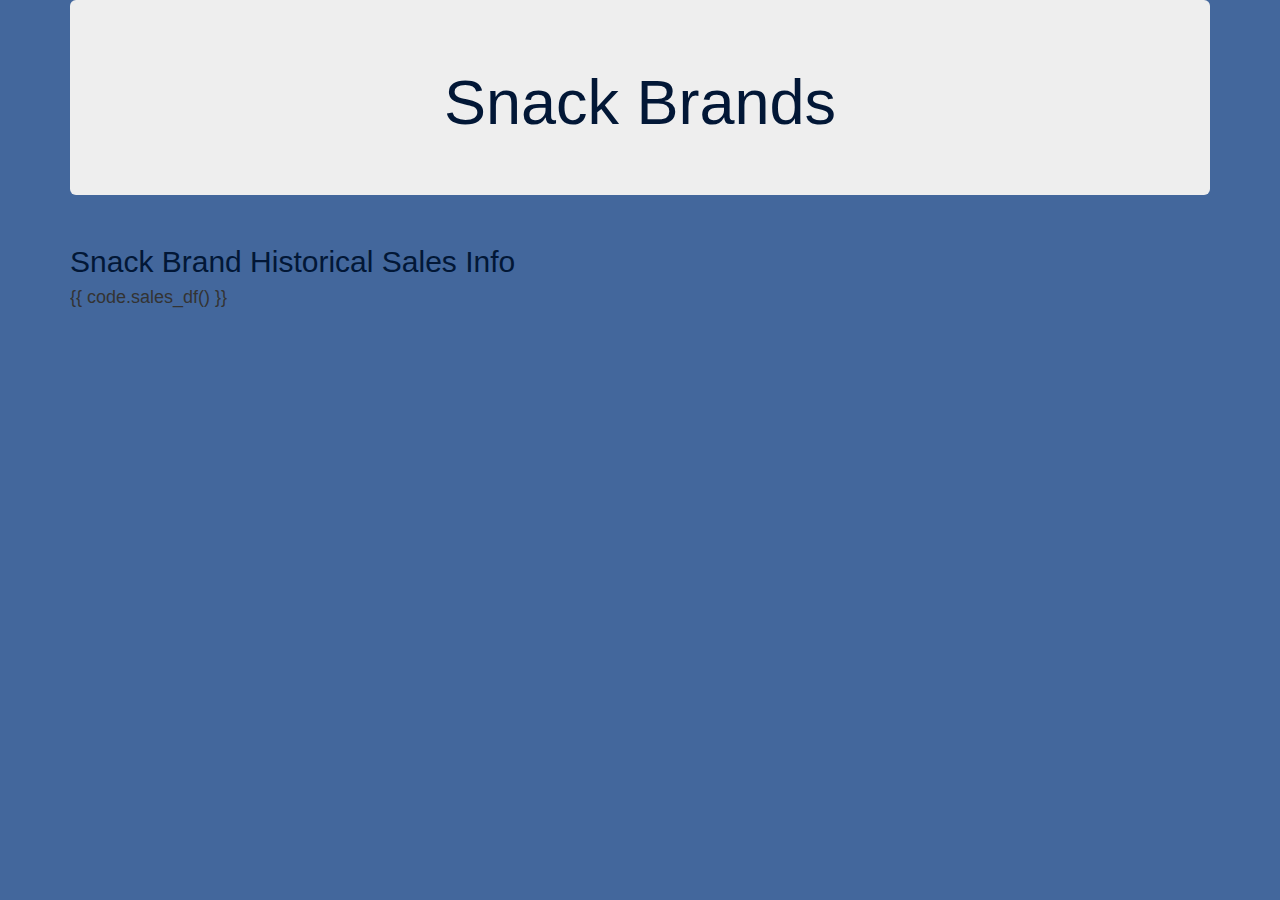
==== Dashboard/templates/index.html @ 35b8e777 "adding dashboard files" ====
<!DOCTYPE html>
<html lang="en">
    <head>
        <meta charset="UTF-8">
        <meta http-equiv="X-UA-Compatible" content="IE=edge">
        <meta name="viewport" content="width=device-width, initial-scale=1.0">
        <title>Snack Brands</title>
        <link
        rel="stylesheet"
        href="https://maxcdn.bootstrapcdn.com/bootstrap/3.3.7/css/bootstrap.min.css"
        />
    </head>
    <body style="background-color:#43679C">
        <div class="container" style = "background-color: #43679C">
          <!-- Add Jumbotron to Header -->
          <div class="jumbotron text-center">
            <h1 style = "color:#021736"> Snack Brands</h1>
          </div>
          <!-- Add section for data -->
          <div class="row" id="code" style = "background-color: #43679C">
            <div class="col-md-12">
              <div class="media">
                <div class="media-body">
                  <h2 style = "color:#021736">Snack Brand Historical Sales Info</h2>
                  <h4 class="media-heading">{{ code.sales_df() }}</h4>
                </div>
              </div>
            </div>
          </div>
        
</body>
</html>
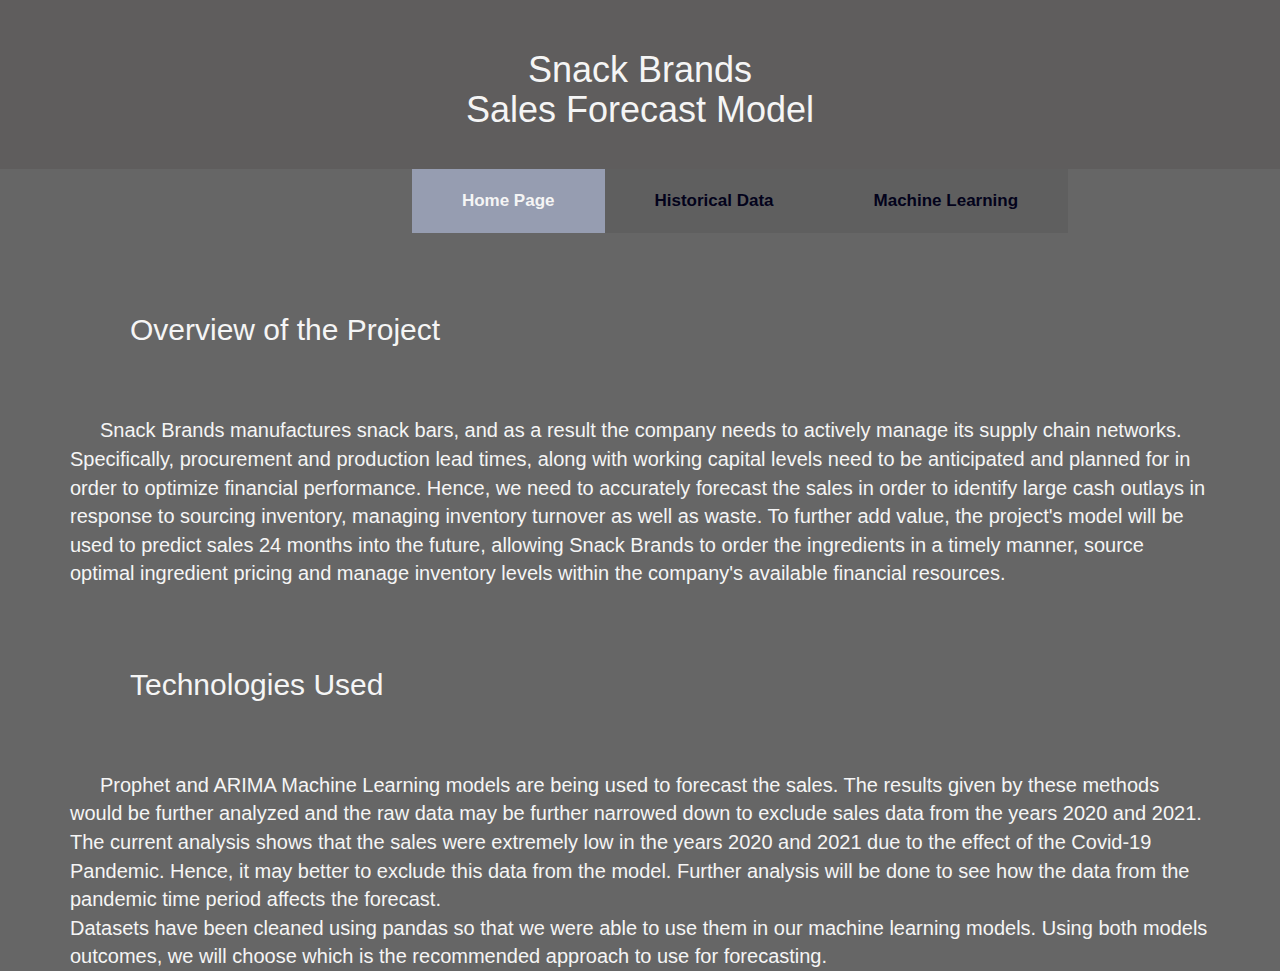
==== commit e850a24f: "adding dashboard updates" ====
--- a/Dashboard/templates/index.html
+++ b/Dashboard/templates/index.html
@@ -1,32 +1,47 @@
 <!DOCTYPE html>
 <html lang="en">
-    <head>
-        <meta charset="UTF-8">
-        <meta http-equiv="X-UA-Compatible" content="IE=edge">
-        <meta name="viewport" content="width=device-width, initial-scale=1.0">
-        <title>Snack Brands</title>
-        <link
-        rel="stylesheet"
-        href="https://maxcdn.bootstrapcdn.com/bootstrap/3.3.7/css/bootstrap.min.css"
-        />
-    </head>
-    <body style="background-color:#43679C">
-        <div class="container" style = "background-color: #43679C">
-          <!-- Add Jumbotron to Header -->
-          <div class="jumbotron text-center">
-            <h1 style = "color:#021736"> Snack Brands</h1>
-          </div>
-          <!-- Add section for data -->
-          <div class="row" id="code" style = "background-color: #43679C">
-            <div class="col-md-12">
-              <div class="media">
-                <div class="media-body">
-                  <h2 style = "color:#021736">Snack Brand Historical Sales Info</h2>
-                  <h4 class="media-heading">{{ code.sales_df() }}</h4>
-                </div>
-              </div>
-            </div>
-          </div>
-        
+
+<head>
+  <meta charset="UTF-8">
+  <meta name="viewport" content="width=device-width, initial-scale=1.0">
+  <meta http-equiv="X-UA-Compatible" content="ie=edge">
+  <title>Snack Brands</title>
+  <link rel="stylesheet" href="https://maxcdn.bootstrapcdn.com/bootstrap/3.3.7/css/bootstrap.min.css">
+  <link rel="stylesheet" href="static/style.css">
+</head>
+
+<body>
+  <header>
+    <h1> 
+      <i class='bx bxl-python'></i>
+      Snack Brands
+      <br> Sales Forecast Model </h1>
+  </header>
+  <div class="row">
+    <div class="topnav" style="padding-left:200px">
+    <div class="col-md-12 text-center">
+      <a class = "active" href="index.html" width="300"><b>Home Page</b> 
+        <a href="historical.html"  style="color:rgb(3, 3, 27);"><b>Historical Data</b>
+        <a  href="predictive.html" style="color:rgb(3, 3, 27);"> <b>Machine Learning </b>
+        <!-- <a  href="livedemo.html"  style="color:rgb(3, 3, 27);"><b> Live Demo </b>
+        <a  href="recommendations.html" style="color:rgb(3, 3, 27);"> <b> Recommendations </b>
+        <a  href="contactus.html"  style="color:rgb(3, 3, 27);"><b> Contact us </b> -->
+        </a>
+  </div>
+  </div>
+</div>
+
+<div class= "container">
+  <h2>Overview of the Project</h2>
+  <p1 class="center" >Snack Brands manufactures snack bars, and as a result the company needs to actively manage its supply chain networks. Specifically, procurement and production lead times, along with working capital levels need to be anticipated and planned for in order to optimize financial performance. Hence, we need to accurately forecast the sales in order to identify large cash outlays in response to sourcing inventory, managing inventory turnover as well as waste. To further add value, the project's model will be used to predict sales 24 months into the future, allowing Snack Brands to order the ingredients in a timely manner, source optimal ingredient pricing and manage inventory levels within the company's available financial resources.
+  </p1>
+  <h2>Technologies Used </h2>
+  <p1>Prophet and ARIMA Machine Learning models are being used to forecast the sales. The results given by these methods would be further analyzed and the raw data may be further narrowed down to exclude sales data from the years 2020 and 2021. The current analysis shows that the sales were extremely low in the years 2020 and 2021 due to the effect of the Covid-19 Pandemic. Hence, it may better to exclude this data from the model. Further analysis will be done to see how the data from the pandemic time period affects the forecast.
+    <br>
+    Datasets have been cleaned using pandas so that we were able to use them in our machine learning models. Using both models outcomes, we will choose which is the recommended approach to use for forecasting. 
+    </p1>
+</section>
+</div>  
 </body>
-</html>+
+</html>
--- a/Dashboard/templates/static/style.css
+++ b/Dashboard/templates/static/style.css
@@ -0,0 +1,114 @@
+body {
+    background-color: #666;
+  }
+  header {
+    background-color: rgba(94, 92, 92, 0.89);
+    background-image: url("images/cards.jpg");
+    padding: 30px;
+    text-align: center;
+    font-size: 80px;
+    color: whitesmoke;
+  }
+  
+  /* Style the footer */
+  footer {
+    background-color: #777;
+    /* background-image: url("../images/card.jpg"); */
+    padding: 10px;
+    text-align: center;
+    color: white;
+  }
+  
+  .panel > .panel-heading {
+    background-image: none;
+    /* background-color: hsla(260, 5%, 12%, 0.925); */
+    color: #1f1e1e;
+  }
+  
+  h2 {
+    padding: 60px;
+    color:whitesmoke;
+  }
+  
+  img {
+    word-wrap: break-word;
+  }
+  .topnav a {
+    float: center;
+    color: #f2f2f2;
+    text-align: center;
+    padding: 14px 16px;
+    text-decoration: none;
+    font-size: 17px;
+  }
+  p {
+      color:whitesmoke;
+      /* background-color: rgb(153, 153, 142); */
+      padding: 18px 36px;
+    }
+  
+    p2 {
+      color:whitesmoke;
+      text-decoration: underline;
+      text-transform: capitalize;
+      text-indent: 50px;
+    }
+  
+    p1 {
+      color:whitesmoke;
+      font-style:normal;
+      font-size:20px;
+      padding-left:30px;
+    }
+    
+    article {
+      float: right;
+      padding: 30px;
+      width: 100%;
+      /* background-color: #f1f1f1; */
+      /* height: 300px; only for demonstration, should be removed */
+    }
+   
+    #myBtn {
+      display: none; /* Hidden by default */
+      position: fixed; /* Fixed/sticky position */
+      bottom: 20px; /* Place the button at the bottom of the page */
+      right: 30px; /* Place the button 30px from the right */
+      z-index: 99; /* Make sure it does not overlap */
+      border: none; /* Remove borders */
+      outline: none; /* Remove outline */
+      background-color: rgba(245, 11, 30, 0.884); /* Set a background color */
+      color: white; /* Text color */
+      cursor: pointer; /* Add a mouse pointer on hover */
+      padding: 15px; /* Some padding */
+      border-radius: 10px; /* Rounded corners */
+      font-size: 18px; /* Increase font size */
+    }
+    
+    #myBtn:hover {
+      background-color: rgb(11, 226, 29); /* Add a dark-grey background on hover */
+    }
+  
+  li{
+    color:whitesmoke;
+  }
+  .Label{
+    color:beige
+  }
+  a:link, a:visited {
+    background-color: #1f1d1d18;
+    color: white;
+    padding: 20px 50px;
+    text-align: center;
+    text-decoration: none;
+    display: inline-block;
+  }
+  
+  a:hover, a:active {
+    background-color:rgba(116, 168, 226, 0.822);
+    text-decoration: underline;
+  }
+  .topnav a.active {
+    background-color: #9ea6beda;
+    color: whitesmoke;
+  }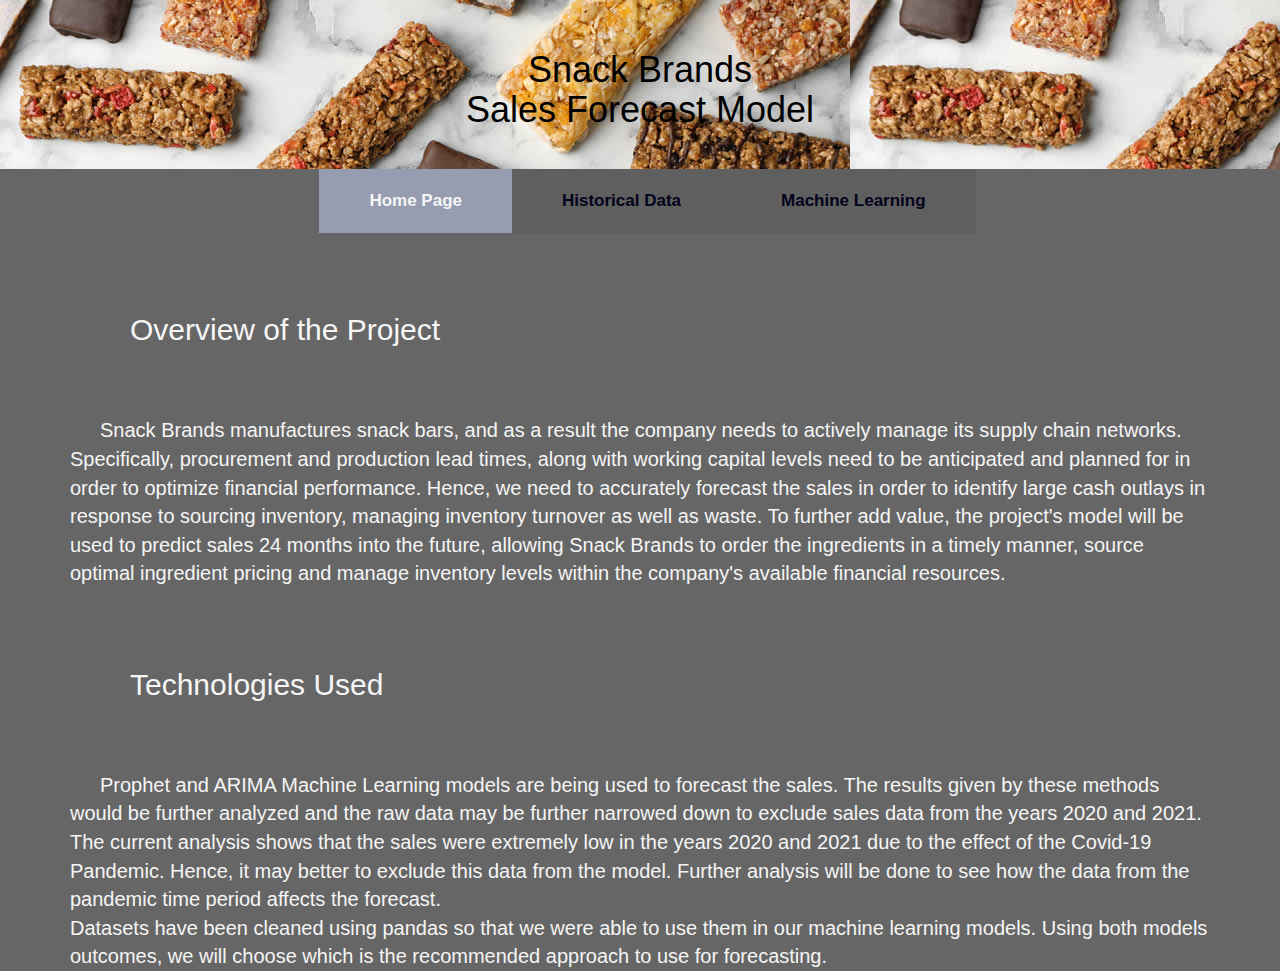
==== commit 15071776: "adding final dashboard code and images" ====
--- a/Dashboard/templates/index.html
+++ b/Dashboard/templates/index.html
@@ -19,13 +19,10 @@
   </header>
   <div class="row">
     <div class="topnav" style="padding-left:200px">
-    <div class="col-md-12 text-center">
-      <a class = "active" href="index.html" width="300"><b>Home Page</b> 
+    <div class="col-md-10 text-center">
+      <a class = "active" href="index.html" width="200"><b>Home Page</b> 
         <a href="historical.html"  style="color:rgb(3, 3, 27);"><b>Historical Data</b>
         <a  href="predictive.html" style="color:rgb(3, 3, 27);"> <b>Machine Learning </b>
-        <!-- <a  href="livedemo.html"  style="color:rgb(3, 3, 27);"><b> Live Demo </b>
-        <a  href="recommendations.html" style="color:rgb(3, 3, 27);"> <b> Recommendations </b>
-        <a  href="contactus.html"  style="color:rgb(3, 3, 27);"><b> Contact us </b> -->
         </a>
   </div>
   </div>
@@ -39,7 +36,8 @@
   <p1>Prophet and ARIMA Machine Learning models are being used to forecast the sales. The results given by these methods would be further analyzed and the raw data may be further narrowed down to exclude sales data from the years 2020 and 2021. The current analysis shows that the sales were extremely low in the years 2020 and 2021 due to the effect of the Covid-19 Pandemic. Hence, it may better to exclude this data from the model. Further analysis will be done to see how the data from the pandemic time period affects the forecast.
     <br>
     Datasets have been cleaned using pandas so that we were able to use them in our machine learning models. Using both models outcomes, we will choose which is the recommended approach to use for forecasting. 
-    </p1>
+    
+  </p1>
 </section>
 </div>  
 </body>
--- a/Dashboard/templates/static/style.css
+++ b/Dashboard/templates/static/style.css
@@ -3,11 +3,11 @@
   }
   header {
     background-color: rgba(94, 92, 92, 0.89);
-    background-image: url("images/cards.jpg");
+    background-image: url("images/snackbars.jpg");
     padding: 30px;
     text-align: center;
     font-size: 80px;
-    color: whitesmoke;
+    color: black;
   }
   
   /* Style the footer */
@@ -68,27 +68,7 @@
       /* background-color: #f1f1f1; */
       /* height: 300px; only for demonstration, should be removed */
     }
-   
-    #myBtn {
-      display: none; /* Hidden by default */
-      position: fixed; /* Fixed/sticky position */
-      bottom: 20px; /* Place the button at the bottom of the page */
-      right: 30px; /* Place the button 30px from the right */
-      z-index: 99; /* Make sure it does not overlap */
-      border: none; /* Remove borders */
-      outline: none; /* Remove outline */
-      background-color: rgba(245, 11, 30, 0.884); /* Set a background color */
-      color: white; /* Text color */
-      cursor: pointer; /* Add a mouse pointer on hover */
-      padding: 15px; /* Some padding */
-      border-radius: 10px; /* Rounded corners */
-      font-size: 18px; /* Increase font size */
-    }
-    
-    #myBtn:hover {
-      background-color: rgb(11, 226, 29); /* Add a dark-grey background on hover */
-    }
-  
+
   li{
     color:whitesmoke;
   }
